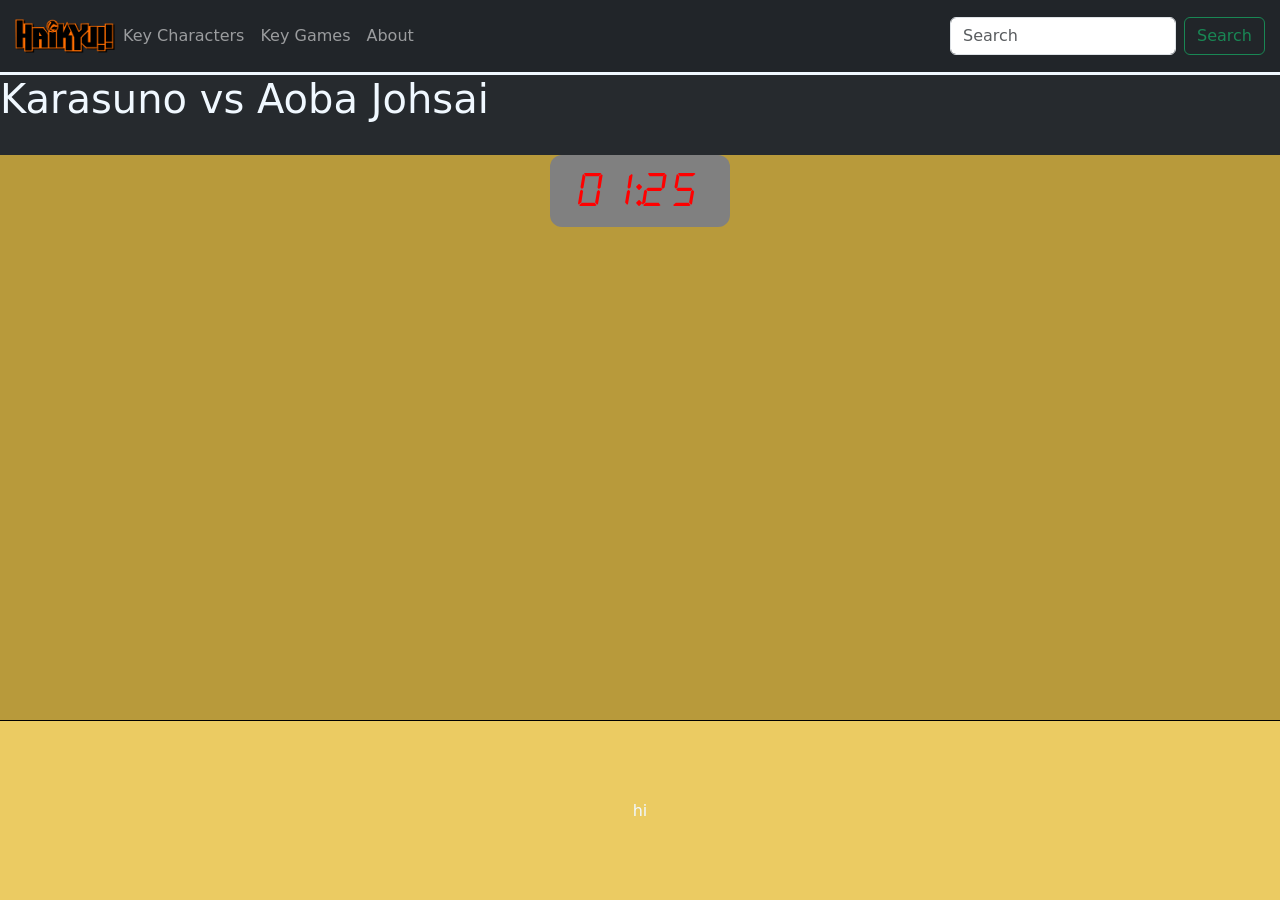
==== games.html @ ab22938e "worked on game page" ====
<!DOCTYPE html>
<html>

<head>
  <meta charset="utf-8" />
  <meta name="viewport" content="width=device-width, initial-scale=1" />
  <link href="https://cdn.jsdelivr.net/npm/bootstrap@5.3.8/dist/css/bootstrap.min.css" rel="stylesheet"
    integrity="sha384-sRIl4kxILFvY47J16cr9ZwB07vP4J8+LH7qKQnuqkuIAvNWLzeN8tE5YBujZqJLB" crossorigin="anonymous" />
  <link rel="stylesheet" href="style.css">
</head>

<body>
  <nav id="navbar-icon" class="navbar navbar-expand-lg navbar-dark bg-dark">
    <img src="assets/Haikyuu-Symbol.png" width="100px" alt="Haikyuu Symbol" class="rounded float-start"
      href="homepage.html"></img>
    <button class="navbar-toggler" type="button" data-bs-toggle="collapse" data-bs-target="#navbarSupportedContent"
      aria-controls="navbarSupportedContent" aria-expanded="false" aria-label="Toggle navigation">
      <span class="navbar-toggler-icon"></span>
    </button>

    <div class="collapse navbar-collapse" id="navbarSupportedContent">
      <ul class="navbar-nav me-auto mb-2 mb-lg-0">
        <li class="nav-item active">
          <a class="nav-link" href="characters.html">Key Characters<span class="sr-only"></span></a>
        </li>
        <li class="nav-item">
          <a class="nav-link" href="games.html">Key Games</a>
        </li>
        <li class="nav-item">
          <a class="nav-link" href="report.html">About</a>
        </li>
      </ul>
      <form class="d-flex" role="search">
        <input class="form-control me-2" type="search" placeholder="Search" aria-label="Search">
        <button class="btn btn-outline-success" type="submit">Search</button>
      </form>
    </div>
  </nav>

  <h1>Karasuno vs Aoba Johsai</h1>

  <div id="background">
    <div class="container" id="buzzer">
      <div class="row">
          <p class="col-2" id="home-score">01</p>
          <p class="col-1" id="dots">:</p>  
          <p class="col-2" id="away-score">25</p>
      </div>
    </div>
  </div>
  <!-- Make Draggable to Scroll -->
  <div id="floor" class="fixed-bottom w-100">
    <div class="game">
      <p>hi</p>
    </div>
    <div class="game">
      <p>hello</p>
    </div>
    <div class="game">
      <p>hey</p>
    </div>
  </div>



  <script src="https://cdn.jsdelivr.net/npm/bootstrap@5.3.8/dist/js/bootstrap.bundle.min.js"
    integrity="sha384-FKyoEForCGlyvwx9Hj09JcYn3nv7wiPVlz7YYwJrWVcXK/BmnVDxM+D2scQbITxI"
    crossorigin="anonymous"></script>
  <script src="script.js"></script>
</body>

</html>
---- style.css ----
body {
    background-color: rgba(33, 37, 41, 0.975);
    color: aliceblue;
}

button {
    margin-right: 15px;
}

nav {
    background-color: black;
    border-bottom: 1px solid white;
    border-bottom: solid;
}

footer {
    border-top: 1px solid white;
    border-style: solid;
    color: white;
}

#name {
    padding-top: 10px;
}

#navbar-icon {
    padding-left: 15px;
}

#background {
    background-color: rgb(184, 154, 59);
    height: 70vh;
    justify-items: center;
}

#floor {
    border-top: 1px solid black;
    background-color: rgb(235, 203, 98);
    height: 20vh;
    width: 100%;
    display: flex;
    overflow-x: auto;
    scroll-snap-type: x mandatory;
    scroll-behavior: smooth;
    align-items: stretch;
}

.game {
    flex: 0 0 auto;
    width: 100%;
    scroll-snap-align: start;
    display: flex;
    align-items: center;
    justify-content: center;
    text-align: center;
    min-height: 100%;
}

.game p {
    margin: 0;
    width: 100%;
    text-align: center;
}

label {
    padding: 5px;
}

#complaint {
    background-color: rgb(167, 167, 167);
    width: fit-content;
    padding: 7px;
    border-radius: 4px;
    border-color: pink;
    border-width: 15px;
}

#reportContent {
    margin-top: 5px;
    display: grid;
    justify-content: center;
    text-align: center;
}

#buzzer {
    background-color: gray;
    max-width: 180px;
    margin: 2rem auto;
    padding: 0.75rem 1rem;
    border-radius: 12px;
    font-size: 30px;
}

#buzzer .row {
    display: flex;
    align-items: center;
    justify-content: center;
    margin: 0;
    gap: 0.5rem;
    width: 100%;
    min-height: 100%;
}

#buzzer p {
    margin: 0;
    line-height: 1;
    white-space: nowrap;
    display: flex;
    align-items: center;
    justify-content: center;
}

#home-score,
#away-score,
#dots {
    color: red;
    font-size: clamp(1.8rem, 4vw, 3rem);
    text-align: center;
    font-family: "Alarm Clock", "Alarm", sans-serif;
    letter-spacing: 0.04em;
}

@font-face {
    font-family: "Alarm Clock";
    src: url("alarm clock.ttf") format("truetype");
}
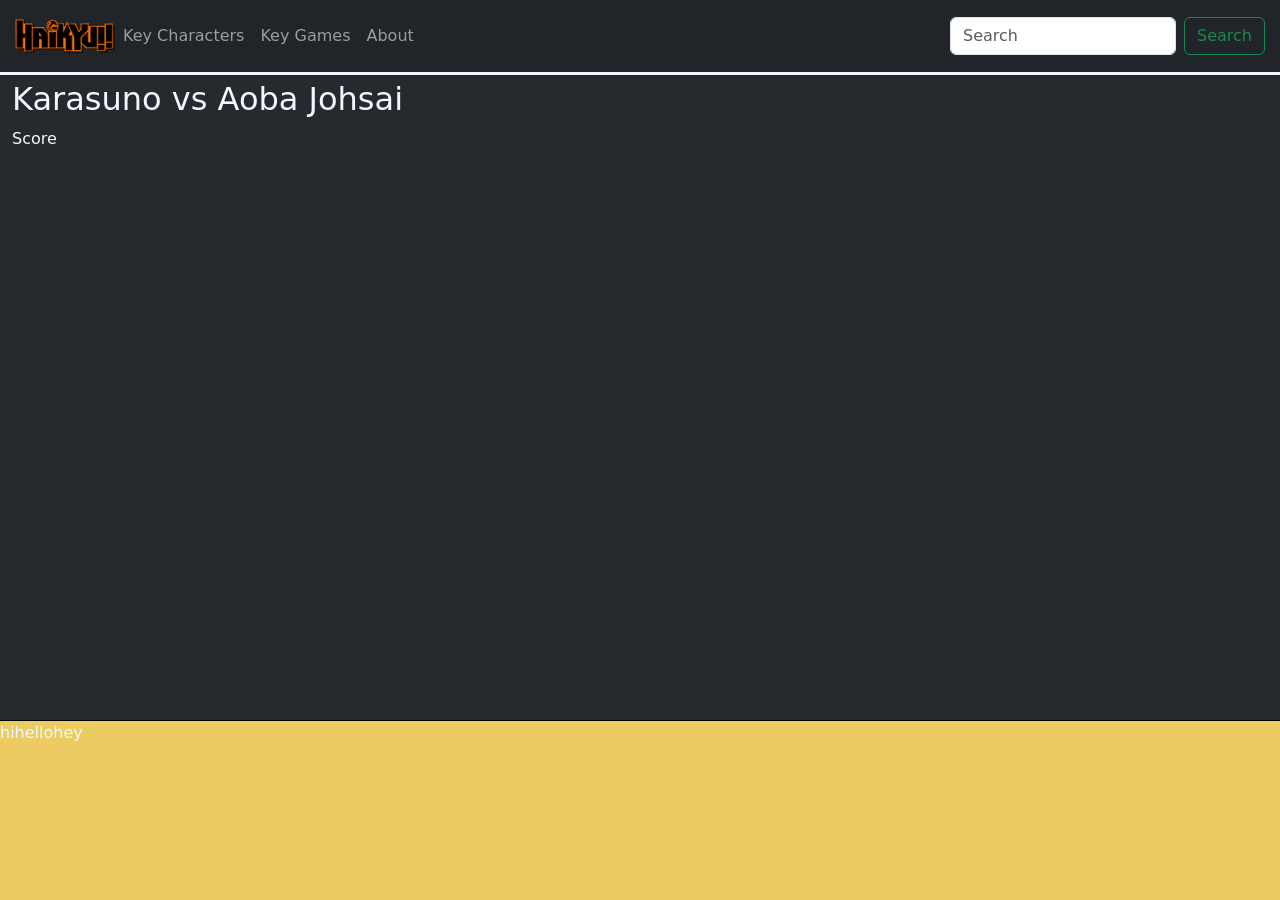
==== commit 486742a6: "finished report page + updated game page a lil" ====
--- a/games.html
+++ b/games.html
@@ -37,17 +37,11 @@
     </div>
   </nav>
 
-  <h1>Karasuno vs Aoba Johsai</h1>
+  <div id="background" class="container-fluid">
+    <h2 id="game-name">Karasuno vs Aoba Johsai</h2>
+    <p id="buzzer">Score</p>
+  </div>
 
-  <div id="background">
-    <div class="container" id="buzzer">
-      <div class="row">
-          <p class="col-2" id="home-score">01</p>
-          <p class="col-1" id="dots">:</p>  
-          <p class="col-2" id="away-score">25</p>
-      </div>
-    </div>
-  </div>
   <!-- Make Draggable to Scroll -->
   <div id="floor" class="fixed-bottom w-100">
     <div class="game">
--- a/style.css
+++ b/style.css
@@ -23,12 +23,15 @@
     padding-top: 10px;
 }
 
+#game-name {
+    margin-top: 5px;
+}
+
 #navbar-icon {
     padding-left: 15px;
 }
 
 #background {
-    background-color: rgb(184, 154, 59);
     height: 70vh;
     justify-items: center;
 }
@@ -45,34 +48,18 @@
     align-items: stretch;
 }
 
-.game {
-    flex: 0 0 auto;
-    width: 100%;
-    scroll-snap-align: start;
-    display: flex;
-    align-items: center;
-    justify-content: center;
-    text-align: center;
-    min-height: 100%;
-}
-
-.game p {
-    margin: 0;
-    width: 100%;
-    text-align: center;
-}
-
 label {
     padding: 5px;
 }
 
 #complaint {
-    background-color: rgb(167, 167, 167);
+    font-size: larger;
+    background-color: rgb(124, 124, 124);
     width: fit-content;
     padding: 7px;
-    border-radius: 4px;
-    border-color: pink;
-    border-width: 15px;
+    border-radius: 20px;
+    border: rgb(184, 184, 184) 2px solid;
+    border-width: 12px;
 }
 
 #reportContent {
@@ -80,47 +67,4 @@
     display: grid;
     justify-content: center;
     text-align: center;
-}
-
-#buzzer {
-    background-color: gray;
-    max-width: 180px;
-    margin: 2rem auto;
-    padding: 0.75rem 1rem;
-    border-radius: 12px;
-    font-size: 30px;
-}
-
-#buzzer .row {
-    display: flex;
-    align-items: center;
-    justify-content: center;
-    margin: 0;
-    gap: 0.5rem;
-    width: 100%;
-    min-height: 100%;
-}
-
-#buzzer p {
-    margin: 0;
-    line-height: 1;
-    white-space: nowrap;
-    display: flex;
-    align-items: center;
-    justify-content: center;
-}
-
-#home-score,
-#away-score,
-#dots {
-    color: red;
-    font-size: clamp(1.8rem, 4vw, 3rem);
-    text-align: center;
-    font-family: "Alarm Clock", "Alarm", sans-serif;
-    letter-spacing: 0.04em;
-}
-
-@font-face {
-    font-family: "Alarm Clock";
-    src: url("alarm clock.ttf") format("truetype");
-}
+}
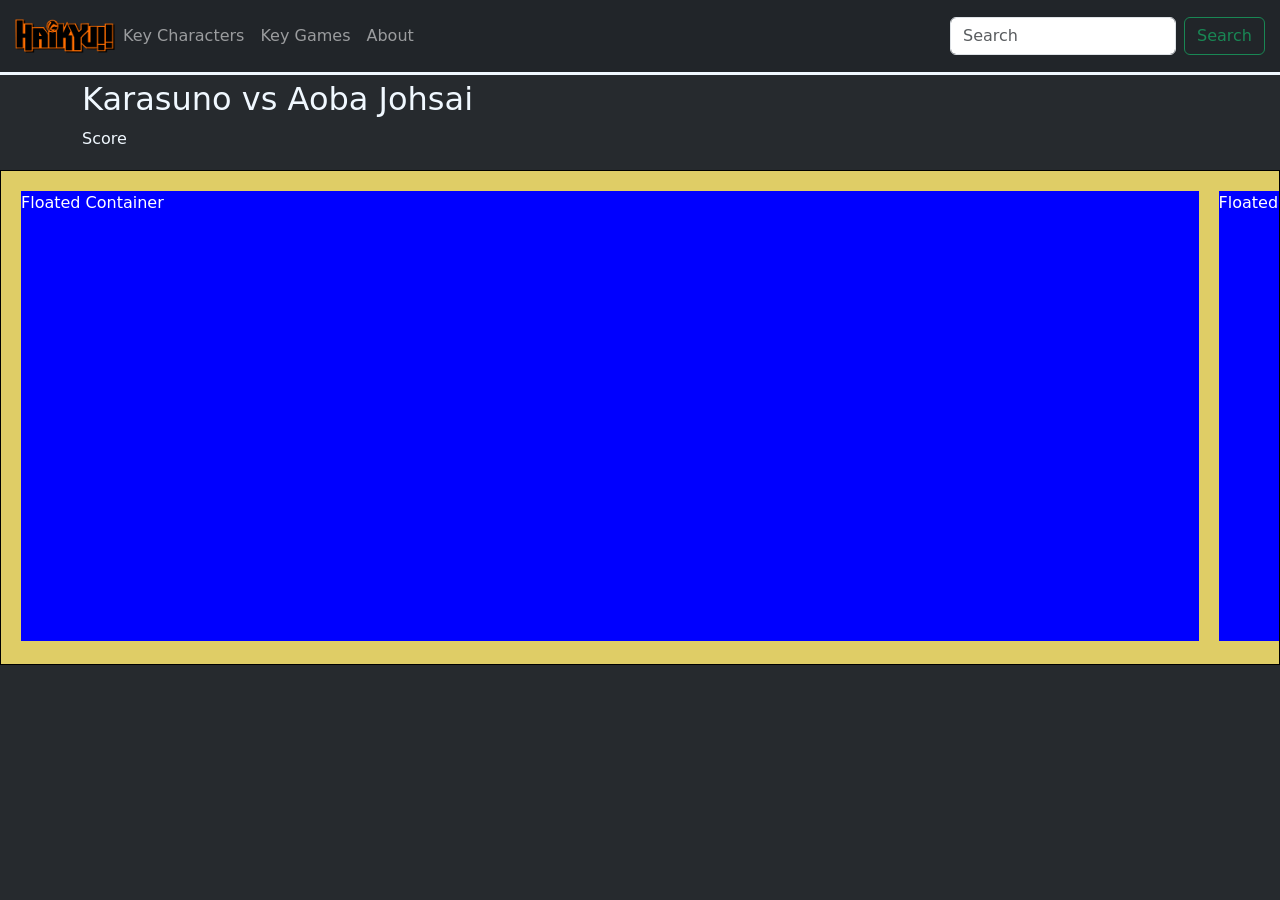
==== commit be5bebe4: "worked on work" ====
--- a/games.html
+++ b/games.html
@@ -37,23 +37,22 @@
     </div>
   </nav>
 
-  <div id="background" class="container-fluid">
+  <div id="background" class="container">
     <h2 id="game-name">Karasuno vs Aoba Johsai</h2>
     <p id="buzzer">Score</p>
   </div>
 
-  <!-- Make Draggable to Scroll -->
-  <div id="floor" class="fixed-bottom w-100">
-    <div class="game">
-      <p>hi</p>
+  <div id="wrapper fixed-bottom">
+        <div id="outer-wrap">
+            <div id="inner-wrap"> 
+                <div class="floatbox"><p>Floated Container</p></div>
+                <div class="floatbox"><p>Floated Container</p></div>
+                <div class="floatbox"><p>Floated Container</p></div>
+                <div class="floatbox"><p>Floated Container</p></div>   
+            </div>
+        </div>
     </div>
-    <div class="game">
-      <p>hello</p>
-    </div>
-    <div class="game">
-      <p>hey</p>
-    </div>
-  </div>
+    
 
 
 
--- a/style.css
+++ b/style.css
@@ -12,15 +12,8 @@
     border-bottom: 1px solid white;
     border-bottom: solid;
 }
-
-footer {
-    border-top: 1px solid white;
-    border-style: solid;
-    color: white;
-}
-
-#name {
-    padding-top: 10px;
+#overview {
+    margin-top: 10px;
 }
 
 #game-name {
@@ -32,20 +25,8 @@
 }
 
 #background {
-    height: 70vh;
+    height: 10vh;
     justify-items: center;
-}
-
-#floor {
-    border-top: 1px solid black;
-    background-color: rgb(235, 203, 98);
-    height: 20vh;
-    width: 100%;
-    display: flex;
-    overflow-x: auto;
-    scroll-snap-type: x mandatory;
-    scroll-behavior: smooth;
-    align-items: stretch;
 }
 
 label {
@@ -67,4 +48,124 @@
     display: grid;
     justify-content: center;
     text-align: center;
+}
+
+.character-main {
+    padding-bottom: 22vh;
+}
+
+.character-layout {
+    align-items: flex-start;
+    max-width: 1280px;
+    margin: 0 auto;
+}
+
+.text-row {
+    display: block;
+    width: 100%;
+    margin-bottom: 12px;
+}
+
+.character-image-controls {
+    display: flex;
+    justify-content: center;
+    align-items: center;
+    gap: 12px;
+}
+
+.character-image-controls #left,
+.character-image-controls #right {
+    margin-right: 0;
+    margin-bottom: 0;
+    flex: 0 0 auto;
+}
+
+#stats {
+    display: block;
+    margin: 6px 0 0;
+    width: min(100%, 240px);
+    height: auto;
+}
+
+#full-body {
+    display: block;
+    margin: 0 auto;
+    width: auto;
+    max-width: 90%;
+    height: calc(100vh - 28vh);
+    max-height: calc(100vh - 28vh);
+    object-fit: contain;
+}
+
+@media (min-width: 1200px) {
+    #stats {
+        width: min(100%, 280px);
+    }
+
+    #full-body {
+        height: calc(100vh - 26vh);
+        max-height: calc(100vh - 26vh);
+    }
+}
+
+#thumbnail {
+    height: 16vh;
+    width: 16vh;;
+}
+
+@media (max-width: 767.98px) {
+    .character-main {
+        padding-bottom: 24vh;
+    }
+
+    .text-row {
+        text-align: center;
+    }
+
+    #stats {
+        margin: 3px auto 0;
+        width: min(100%, 210px);
+    }
+
+    #full-body {
+        height: calc(100vh - 42vh);
+        max-height: calc(100vh - 42vh);
+    }
+
+    .character-image-controls {
+        gap: 8px;
+    }
+}
+
+#left, #right {
+    background-color: rgb(238, 163, 13);
+}
+
+#wrapper {
+    width: 100vw;
+    margin: 30px auto;
+    border:1px solid #000;
+    background:rgb(250, 211, 84);
+    padding:10px 0 25px 0;
+}
+#outer-wrap {
+    width: 100vw; 
+    height: 55vh;
+    margin:0 auto;
+    overflow: auto; 
+    background:#dfcd66;
+    border:1px solid #000; 
+}
+#inner-wrap {
+    float:left;
+    margin-right:-999em;
+    padding-left:20px;
+}
+.floatbox {
+    float:left; /*force into block level for dimensions*/
+    width: 92vw;
+    height: 50vh;
+    background:blue;
+    color:#ffffff;
+    margin:20px 20px 0 0;
 }
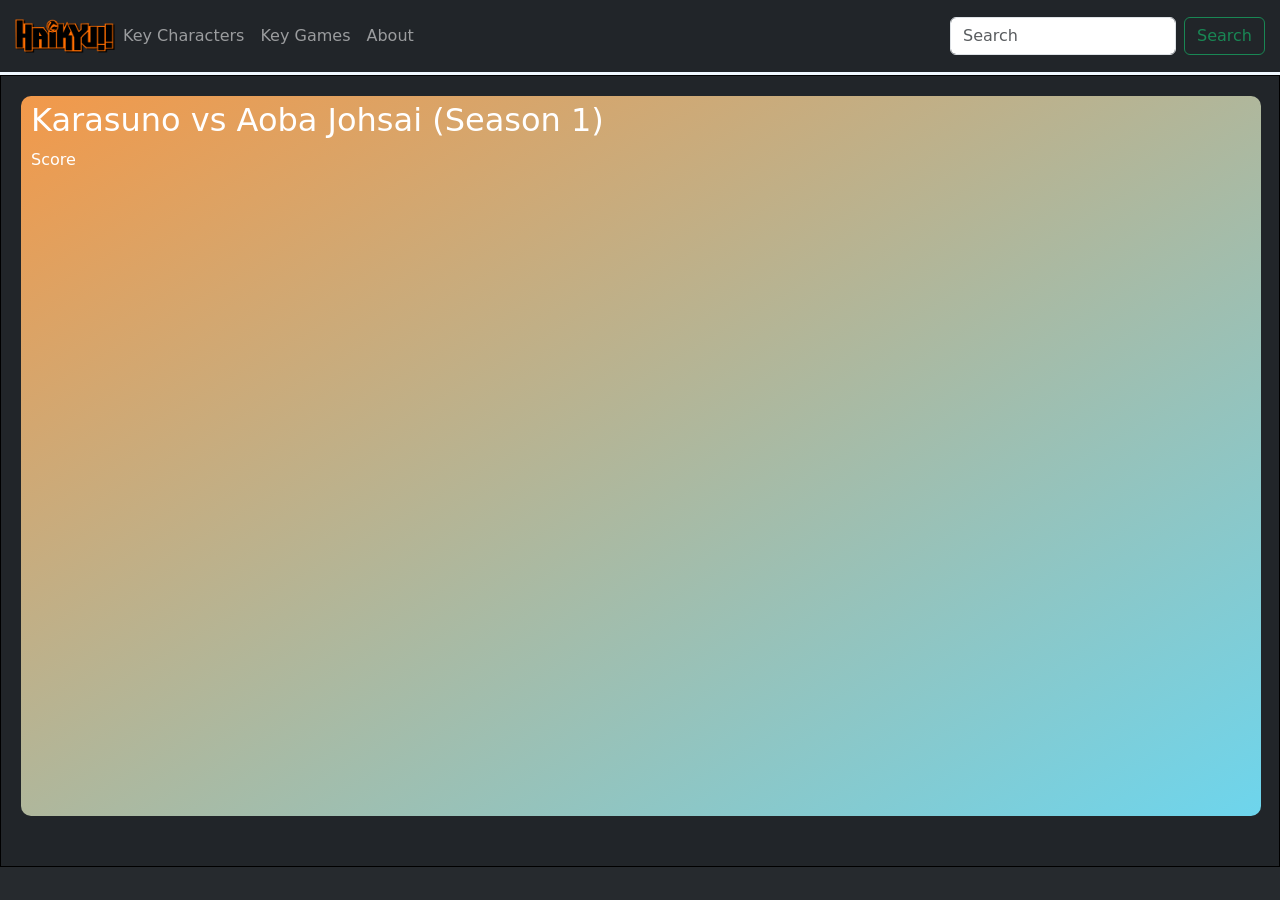
==== commit 571bb685: "worked on game page" ====
--- a/games.html
+++ b/games.html
@@ -37,22 +37,33 @@
     </div>
   </nav>
 
-  <div id="background" class="container">
-    <h2 id="game-name">Karasuno vs Aoba Johsai</h2>
-    <p id="buzzer">Score</p>
+  <div id="wrapper fixed-bottom">
+    <div id="outer-wrap">
+      <div id="inner-wrap">
+        <div id="ab-game" class="floatbox">
+          <h2 id="game-name">Karasuno vs Aoba Johsai (Season 1)</h2>
+          <p id="buzzer">Score</p>
+        </div>
+        <div id="ab-game" class="floatbox">
+          <h2 id="game-name">Karasuno vs Aoba Johsai (Season 2)</h2>
+          <p id="buzzer">Score</p>
+        </div>
+        <div id="sz-game" class="floatbox">
+          <h2 id="game-name">Karasuno vs Shiratorizawa</h2>
+          <p id="buzzer">Score</p>
+        </div>
+        <div id="iz-game" class="floatbox">
+          <h2 id="game-name">Karasuno vs Inarizaki</h2>
+          <p id="buzzer">Score</p>
+        </div>
+        <div id="nk-game" class="floatbox">
+          <h2 id="game-name">Karasuno vs Nekoma</h2>
+          <p id="buzzer">Score</p>
+        </div>
+      </div>
+    </div>
   </div>
 
-  <div id="wrapper fixed-bottom">
-        <div id="outer-wrap">
-            <div id="inner-wrap"> 
-                <div class="floatbox"><p>Floated Container</p></div>
-                <div class="floatbox"><p>Floated Container</p></div>
-                <div class="floatbox"><p>Floated Container</p></div>
-                <div class="floatbox"><p>Floated Container</p></div>   
-            </div>
-        </div>
-    </div>
-    
 
 
 
--- a/style.css
+++ b/style.css
@@ -143,6 +143,7 @@
 
 #wrapper {
     width: 100vw;
+    height: 88vh;
     margin: 30px auto;
     border:1px solid #000;
     background:rgb(250, 211, 84);
@@ -150,22 +151,44 @@
 }
 #outer-wrap {
     width: 100vw; 
-    height: 55vh;
+    height: 88vh;
     margin:0 auto;
     overflow: auto; 
-    background:#dfcd66;
+    background:rgba(33, 37, 41, 0.975);
     border:1px solid #000; 
+    scroll-snap-type: x mandatory;
+    scroll-padding-inline: 20px;
+    scroll-behavior: smooth;
 }
 #inner-wrap {
-    float:left;
-    margin-right:-999em;
-    padding-left:20px;
+    display: flex;
+    width: max-content;
+    gap: 20px;
+    padding: 0 20px;
 }
 .floatbox {
-    float:left; /*force into block level for dimensions*/
-    width: 92vw;
-    height: 50vh;
-    background:blue;
+    flex: 0 0 calc(100vw - 40px);
+    height: 80vh;
     color:#ffffff;
-    margin:20px 20px 0 0;
+    margin-top:20px;
+    scroll-snap-align: start;
+    scroll-snap-stop: always;
+    border-radius: 10px;
+    padding-left: 10px;
+}
+
+#ab-game {
+    background-image: linear-gradient(to bottom right, #F2994A, #6dd5ed);
+}
+
+#sz-game {
+    background-image: linear-gradient(to bottom right, #F2994A, #8E2DE2);
+}
+
+#iz-game {
+    background-image: linear-gradient(to bottom right, #F2994A, #141E30);
+}
+
+#nk-game {
+    background-image: linear-gradient(to bottom right, #F2994A, #ff0000);
 }
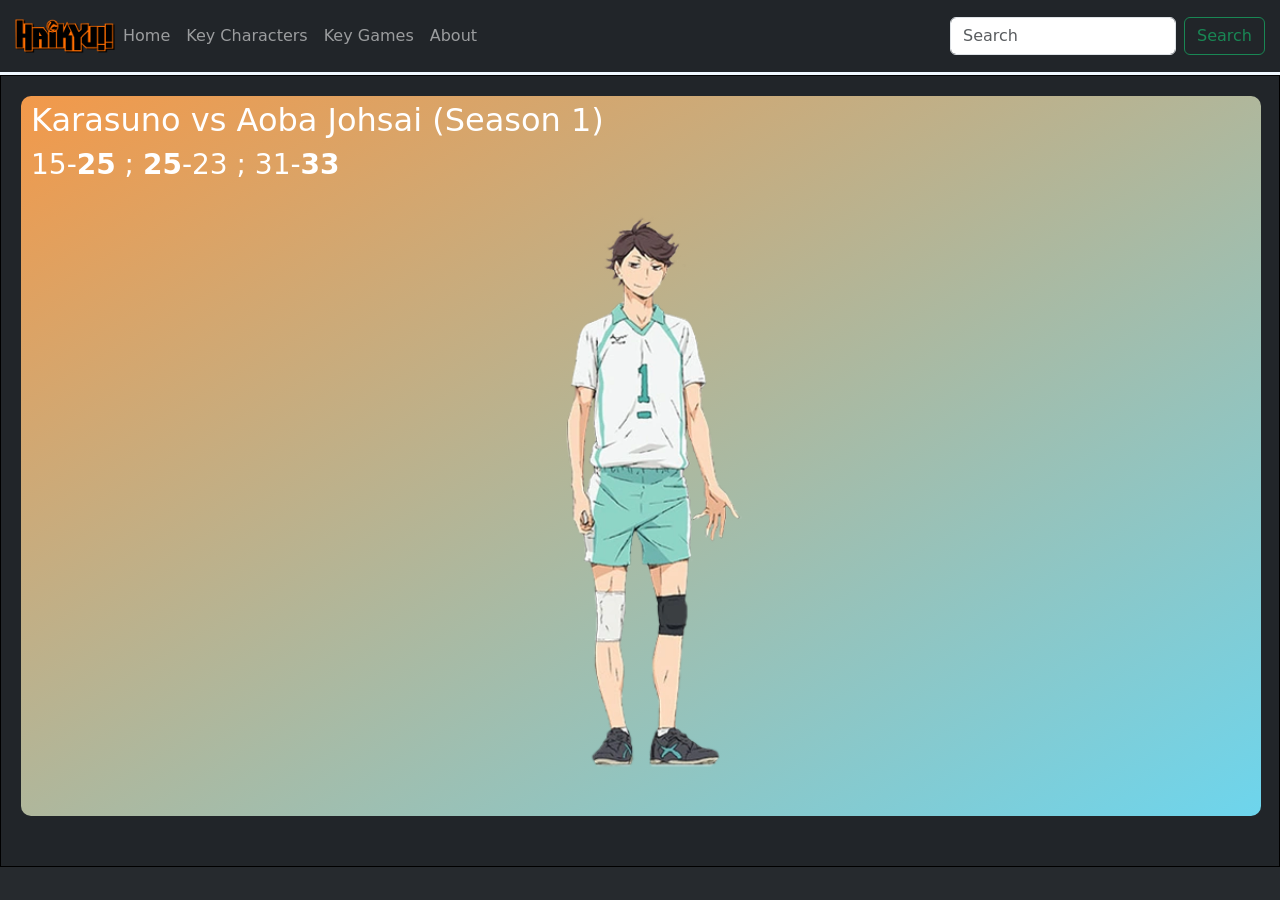
==== commit 2feb089b: "finished up everything" ====
--- a/games.html
+++ b/games.html
@@ -21,6 +21,9 @@
     <div class="collapse navbar-collapse" id="navbarSupportedContent">
       <ul class="navbar-nav me-auto mb-2 mb-lg-0">
         <li class="nav-item active">
+          <a class="nav-link" href="homepage.html">Home<span class="sr-only"></span></a>
+        </li>
+        <li class="nav-item active">
           <a class="nav-link" href="characters.html">Key Characters<span class="sr-only"></span></a>
         </li>
         <li class="nav-item">
@@ -42,23 +45,28 @@
       <div id="inner-wrap">
         <div id="ab-game" class="floatbox">
           <h2 id="game-name">Karasuno vs Aoba Johsai (Season 1)</h2>
-          <p id="buzzer">Score</p>
+          <h3 id="buzzer">15-<b>25</b> ; <b>25</b>-23 ; 31-<b>33</b></h3>
+          <img id="ant" src="assets/full-body/oikawa.jpg"></img>
         </div>
         <div id="ab-game" class="floatbox">
           <h2 id="game-name">Karasuno vs Aoba Johsai (Season 2)</h2>
-          <p id="buzzer">Score</p>
+          <h3 id="buzzer"><b>25-23</b> ; 26-<b>28</b> ; <b>26</b>-24</h3>
+          <img id="ant" src=""></img>
         </div>
         <div id="sz-game" class="floatbox">
           <h2 id="game-name">Karasuno vs Shiratorizawa</h2>
-          <p id="buzzer">Score</p>
+          <h3 id="buzzer">16-<b>25</b> ; <b>31</b>-29 ; 20-<b>25</b> ; <b>29</b>-27 ; <b>21</b>-19</h3>
+          <img id="ant" src=""></img>
         </div>
         <div id="iz-game" class="floatbox">
           <h2 id="game-name">Karasuno vs Inarizaki</h2>
-          <p id="buzzer">Score</p>
+          <h3 id="buzzer"><b>27</b>-25 ; 16-<b>25</b> ; <b>32</b>-30</h3>
+          <img id="ant" src=""></img>
         </div>
         <div id="nk-game" class="floatbox">
           <h2 id="game-name">Karasuno vs Nekoma</h2>
-          <p id="buzzer">Score</p>
+          <h3 id="buzzer">25-<b>27</b> ; <b>26</b>-24 ; <b>25</b>-21</h3>
+          <img id="ant" src=""></img>
         </div>
       </div>
     </div>
--- a/style.css
+++ b/style.css
@@ -191,4 +191,26 @@
 
 #nk-game {
     background-image: linear-gradient(to bottom right, #F2994A, #ff0000);
-}+}
+
+marquee {
+    background-color: orange;
+    padding: 20px;
+
+}
+
+#meme {
+    height: 30vh;
+    display: block;
+    margin-left: auto;
+    margin-right: auto;
+    width: 50%;
+}
+
+#ant {
+    border-color: white;
+    height: 65vh;
+    display: block;
+    margin-left: auto;
+    margin-right: auto;
+}
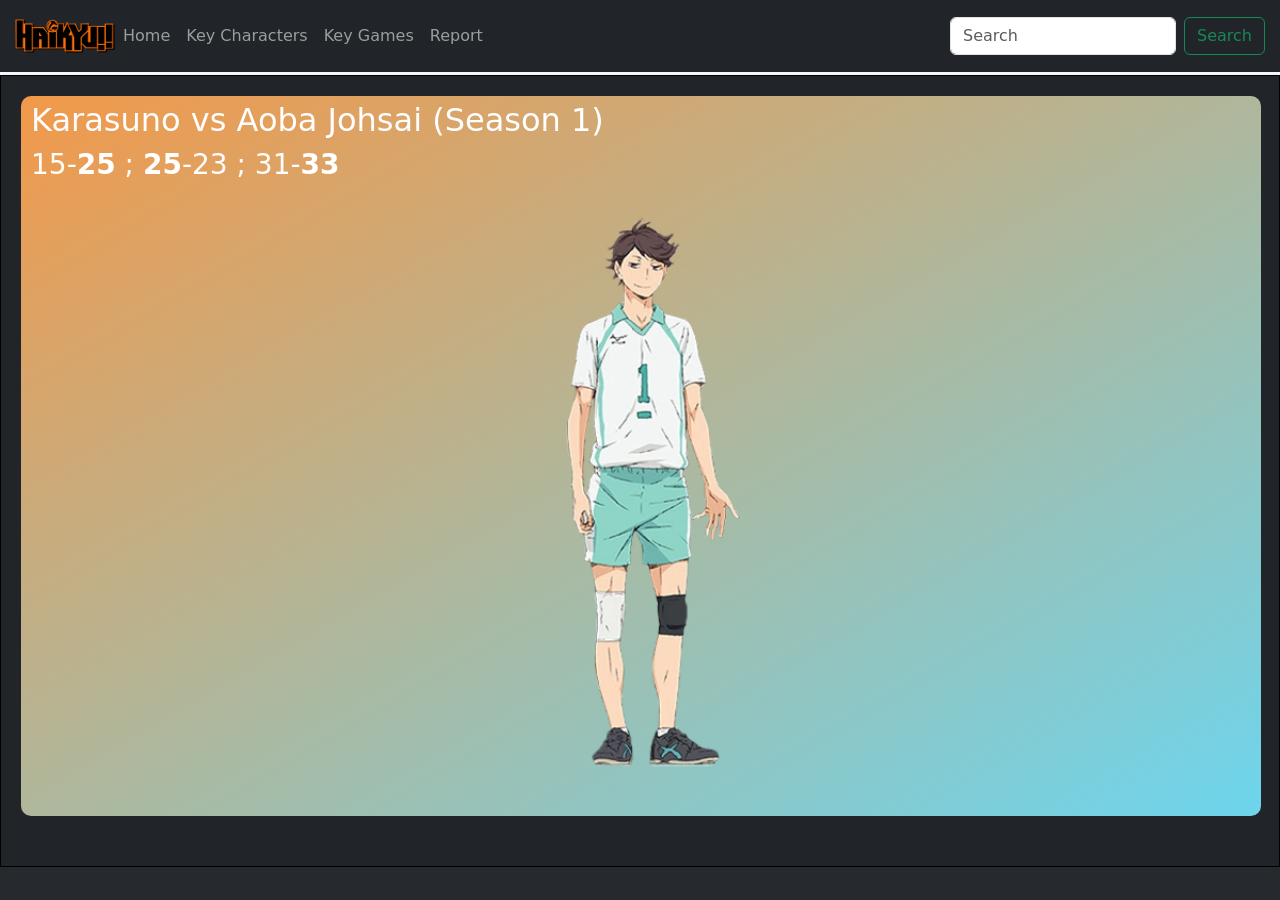
==== commit 278f7657: "finished up everything" ====
--- a/games.html
+++ b/games.html
@@ -30,7 +30,7 @@
           <a class="nav-link" href="games.html">Key Games</a>
         </li>
         <li class="nav-item">
-          <a class="nav-link" href="report.html">About</a>
+          <a class="nav-link" href="report.html">Report</a>
         </li>
       </ul>
       <form class="d-flex" role="search">
@@ -56,7 +56,7 @@
         <div id="sz-game" class="floatbox">
           <h2 id="game-name">Karasuno vs Shiratorizawa</h2>
           <h3 id="buzzer">16-<b>25</b> ; <b>31</b>-29 ; 20-<b>25</b> ; <b>29</b>-27 ; <b>21</b>-19</h3>
-          <img id="ant" src=""></img>
+          <img id="ant" src="assets/full-body/ushiwaka.png"></img>
         </div>
         <div id="iz-game" class="floatbox">
           <h2 id="game-name">Karasuno vs Inarizaki</h2>
@@ -66,7 +66,7 @@
         <div id="nk-game" class="floatbox">
           <h2 id="game-name">Karasuno vs Nekoma</h2>
           <h3 id="buzzer">25-<b>27</b> ; <b>26</b>-24 ; <b>25</b>-21</h3>
-          <img id="ant" src=""></img>
+          <img id="ant" src="assets/full-body/kenma.png"></img>
         </div>
       </div>
     </div>
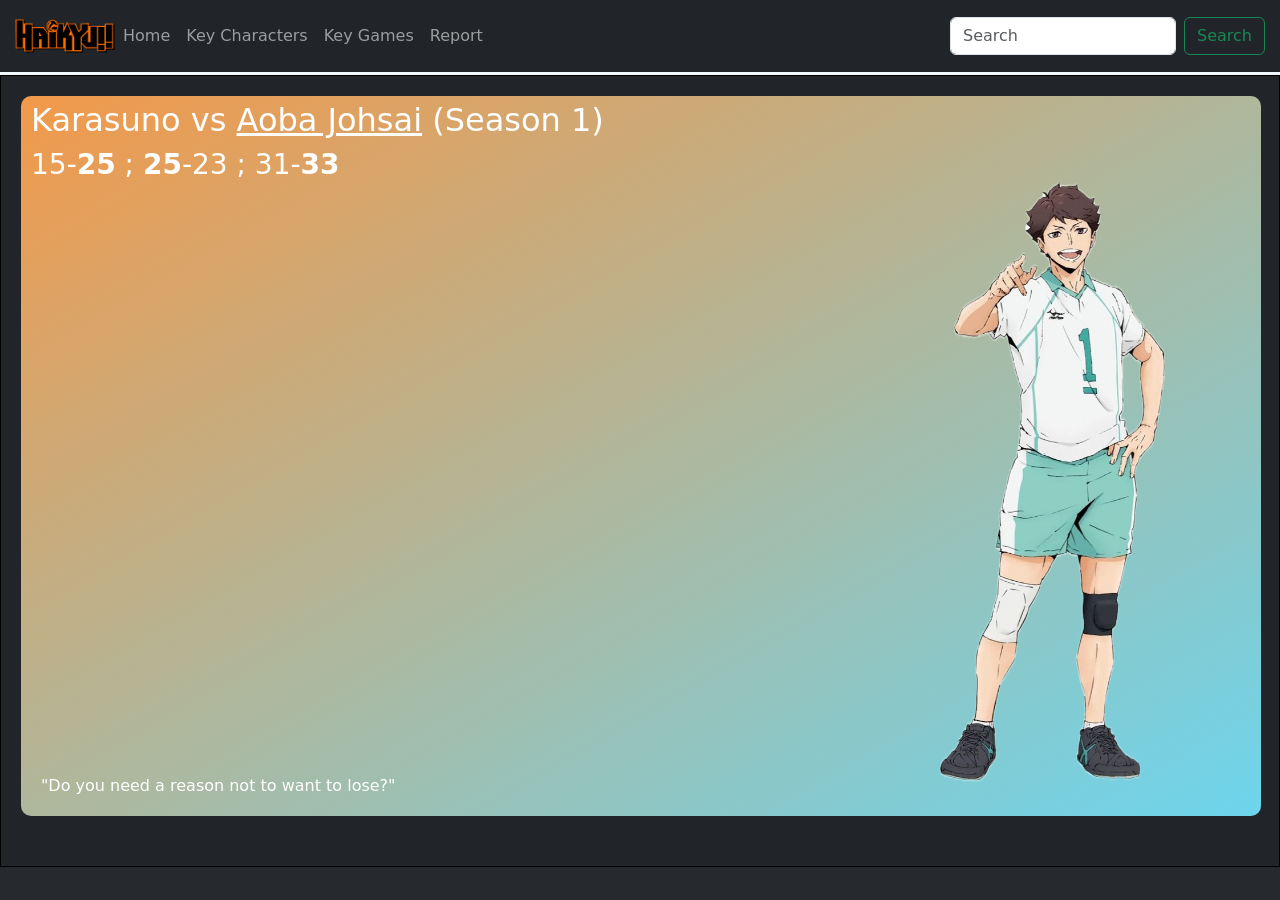
==== commit 906b2b87: "finished everything." ====
--- a/games.html
+++ b/games.html
@@ -44,29 +44,37 @@
     <div id="outer-wrap">
       <div id="inner-wrap">
         <div id="ab-game" class="floatbox">
-          <h2 id="game-name">Karasuno vs Aoba Johsai (Season 1)</h2>
+          <h2 id="game-name">Karasuno vs <u>Aoba Johsai</u> (Season 1)</h2>
           <h3 id="buzzer">15-<b>25</b> ; <b>25</b>-23 ; 31-<b>33</b></h3>
-          <img id="ant" src="assets/full-body/oikawa.jpg"></img>
+          <img id="ant" src="assets/full-body/oikawa.png"></img>
+          <p class="quote">"Do you need a reason not to want to lose?"</p>
         </div>
         <div id="ab-game" class="floatbox">
-          <h2 id="game-name">Karasuno vs Aoba Johsai (Season 2)</h2>
+          <h2 id="game-name"><u>Karasuno</u> vs Aoba Johsai (Season 2)</h2>
           <h3 id="buzzer"><b>25-23</b> ; 26-<b>28</b> ; <b>26</b>-24</h3>
-          <img id="ant" src=""></img>
+          <img id="ant" src="assets/full-body/oikawa.png"></img>
+          <p class="quote">
+            “Talent is something you bloom, Instinct is something you polish.”
+          </p>
         </div>
         <div id="sz-game" class="floatbox">
-          <h2 id="game-name">Karasuno vs Shiratorizawa</h2>
+          <h2 id="game-name"><u>Karasuno</u> vs Shiratorizawa</h2>
           <h3 id="buzzer">16-<b>25</b> ; <b>31</b>-29 ; 20-<b>25</b> ; <b>29</b>-27 ; <b>21</b>-19</h3>
           <img id="ant" src="assets/full-body/ushiwaka.png"></img>
+          <p class="quote">"But once that moment arrives for you, that's the moment you'll be hooked on volleyball."</p>
         </div>
         <div id="iz-game" class="floatbox">
-          <h2 id="game-name">Karasuno vs Inarizaki</h2>
+          <h2 id="game-name"><u>Karasuno</u> vs Inarizaki</h2>
           <h3 id="buzzer"><b>27</b>-25 ; 16-<b>25</b> ; <b>32</b>-30</h3>
-          <img id="ant" src=""></img>
+          <img id="ant" src="assets/full-body/atsumu.png"></img>
+          <p class="quote">"We don’t need the memories"</p>
         </div>
         <div id="nk-game" class="floatbox">
-          <h2 id="game-name">Karasuno vs Nekoma</h2>
+          <h2 id="game-name"><u>Karasuno</u> vs Nekoma</h2>
           <h3 id="buzzer">25-<b>27</b> ; <b>26</b>-24 ; <b>25</b>-21</h3>
           <img id="ant" src="assets/full-body/kenma.png"></img>
+          <p class="quote">"When you asked about our team, I said I thought we're good. But that's not because I'm on
+            it. It's because we're together."</p>
         </div>
       </div>
     </div>
--- a/style.css
+++ b/style.css
@@ -169,6 +169,8 @@
 .floatbox {
     flex: 0 0 calc(100vw - 40px);
     height: 80vh;
+    position: relative;
+    overflow: hidden;
     color:#ffffff;
     margin-top:20px;
     scroll-snap-align: start;
@@ -209,8 +211,36 @@
 
 #ant {
     border-color: white;
-    height: 65vh;
-    display: block;
-    margin-left: auto;
-    margin-right: auto;
-}
+    position: absolute;
+    right: 3%;
+    bottom: 0;
+    height: 76vh;
+    max-width: 58%;
+    object-fit: contain;
+    object-position: bottom right;
+}
+
+.quote {
+    position: absolute;
+    left: 20px;
+    bottom: 18px;
+    width: 42%;
+    margin: 0;
+    z-index: 1;
+}
+
+@media (max-width: 767.98px) {
+    #ant {
+        right: 0;
+        height: 72vh;
+        max-width: 62%;
+    }
+
+    .quote {
+        width: 52%;
+    }
+}
+
+#buzzer {
+    width: 50vh;
+}
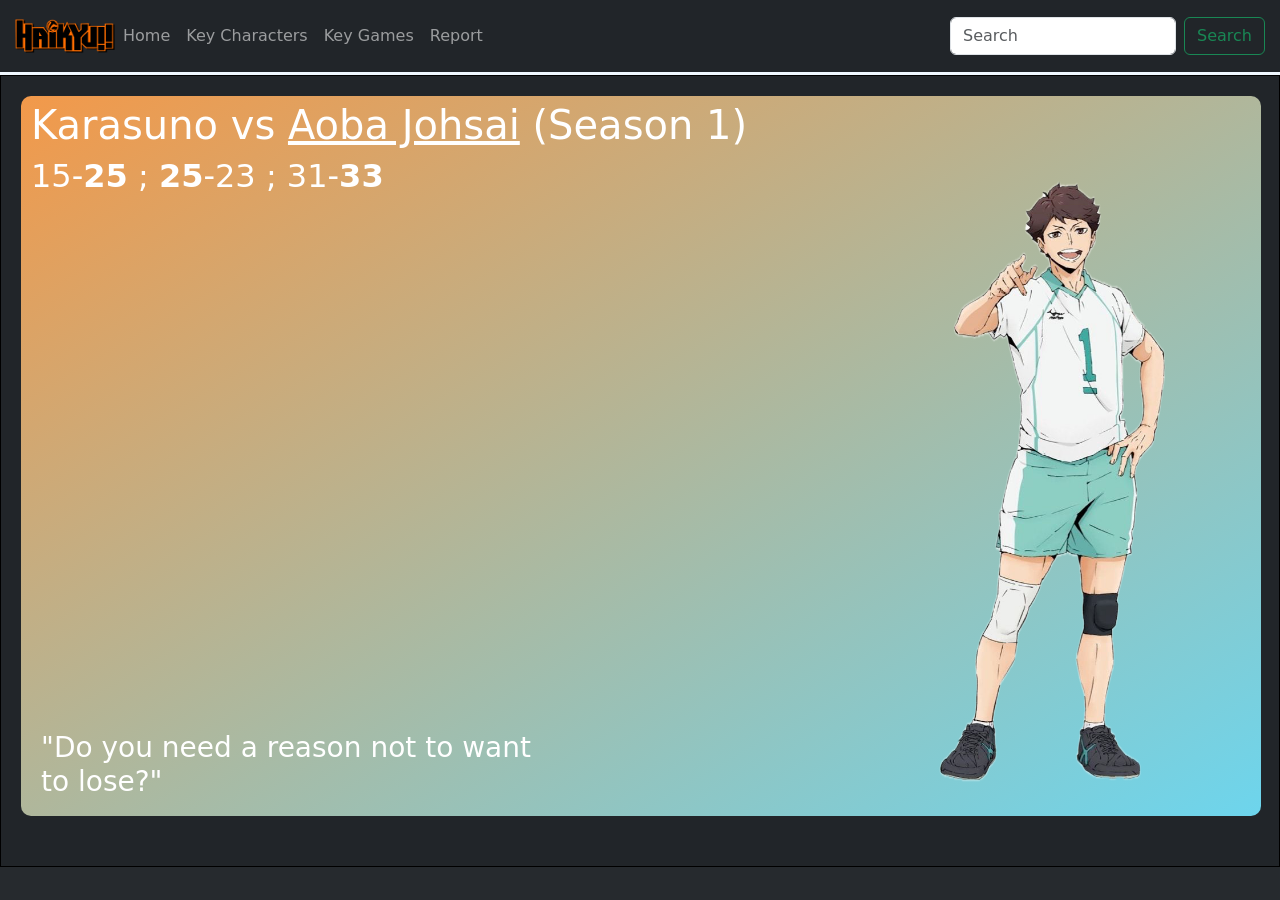
==== commit e282413d: "finished everything." ====
--- a/games.html
+++ b/games.html
@@ -44,37 +44,37 @@
     <div id="outer-wrap">
       <div id="inner-wrap">
         <div id="ab-game" class="floatbox">
-          <h2 id="game-name">Karasuno vs <u>Aoba Johsai</u> (Season 1)</h2>
-          <h3 id="buzzer">15-<b>25</b> ; <b>25</b>-23 ; 31-<b>33</b></h3>
+          <h1 id="game-name">Karasuno vs <u>Aoba Johsai</u> (Season 1)</h1>
+          <h2 id="buzzer">15-<b>25</b> ; <b>25</b>-23 ; 31-<b>33</b></h2>
           <img id="ant" src="assets/full-body/oikawa.png"></img>
-          <p class="quote">"Do you need a reason not to want to lose?"</p>
+          <h3 class="quote">"Do you need a reason not to want to lose?"</h3>
         </div>
         <div id="ab-game" class="floatbox">
-          <h2 id="game-name"><u>Karasuno</u> vs Aoba Johsai (Season 2)</h2>
-          <h3 id="buzzer"><b>25-23</b> ; 26-<b>28</b> ; <b>26</b>-24</h3>
+          <h1 id="game-name"><u>Karasuno</u> vs Aoba Johsai (Season 2)</h1>
+          <h2 id="buzzer"><b>25-23</b> ; 26-<b>28</b> ; <b>26</b>-24</h2>
           <img id="ant" src="assets/full-body/oikawa.png"></img>
-          <p class="quote">
+          <h3 class="quote">
             “Talent is something you bloom, Instinct is something you polish.”
-          </p>
+          </h3>
         </div>
         <div id="sz-game" class="floatbox">
-          <h2 id="game-name"><u>Karasuno</u> vs Shiratorizawa</h2>
-          <h3 id="buzzer">16-<b>25</b> ; <b>31</b>-29 ; 20-<b>25</b> ; <b>29</b>-27 ; <b>21</b>-19</h3>
+          <h1 id="game-name"><u>Karasuno</u> vs Shiratorizawa</h1>
+          <h2 id="buzzer">16-<b>25</b> ; <b>31</b>-29 ; 20-<b>25</b> ; <b>29</b>-27 ; <b>21</b>-19</h2>
           <img id="ant" src="assets/full-body/ushiwaka.png"></img>
-          <p class="quote">"But once that moment arrives for you, that's the moment you'll be hooked on volleyball."</p>
+          <h3 class="quote">"But once that moment arrives for you, that's the moment you'll be hooked on volleyball."</h3>
         </div>
         <div id="iz-game" class="floatbox">
-          <h2 id="game-name"><u>Karasuno</u> vs Inarizaki</h2>
-          <h3 id="buzzer"><b>27</b>-25 ; 16-<b>25</b> ; <b>32</b>-30</h3>
+          <h1 id="game-name"><u>Karasuno</u> vs Inarizaki</h1>
+          <h2 id="buzzer"><b>27</b>-25 ; 16-<b>25</b> ; <b>32</b>-30</h2>
           <img id="ant" src="assets/full-body/atsumu.png"></img>
-          <p class="quote">"We don’t need the memories"</p>
+          <h3 class="quote">"We don’t need the memories"</h3>
         </div>
         <div id="nk-game" class="floatbox">
-          <h2 id="game-name"><u>Karasuno</u> vs Nekoma</h2>
-          <h3 id="buzzer">25-<b>27</b> ; <b>26</b>-24 ; <b>25</b>-21</h3>
+          <h1 id="game-name"><u>Karasuno</u> vs Nekoma</h1>
+          <h2 id="buzzer">25-<b>27</b> ; <b>26</b>-24 ; <b>25</b>-21</h2>
           <img id="ant" src="assets/full-body/kenma.png"></img>
-          <p class="quote">"When you asked about our team, I said I thought we're good. But that's not because I'm on
-            it. It's because we're together."</p>
+          <h3 class="quote">"When you asked about our team, I said I thought we're good. But that's not because I'm on
+            it. It's because we're together."</h3>
         </div>
       </div>
     </div>
--- a/style.css
+++ b/style.css
@@ -70,7 +70,7 @@
     display: flex;
     justify-content: center;
     align-items: center;
-    gap: 12px;
+    gap: 2px;
 }
 
 .character-image-controls #left,
@@ -133,7 +133,7 @@
     }
 
     .character-image-controls {
-        gap: 8px;
+        gap: 4px;
     }
 }
 
@@ -242,5 +242,5 @@
 }
 
 #buzzer {
-    width: 50vh;
-}
+    width: 55vh;
+}
